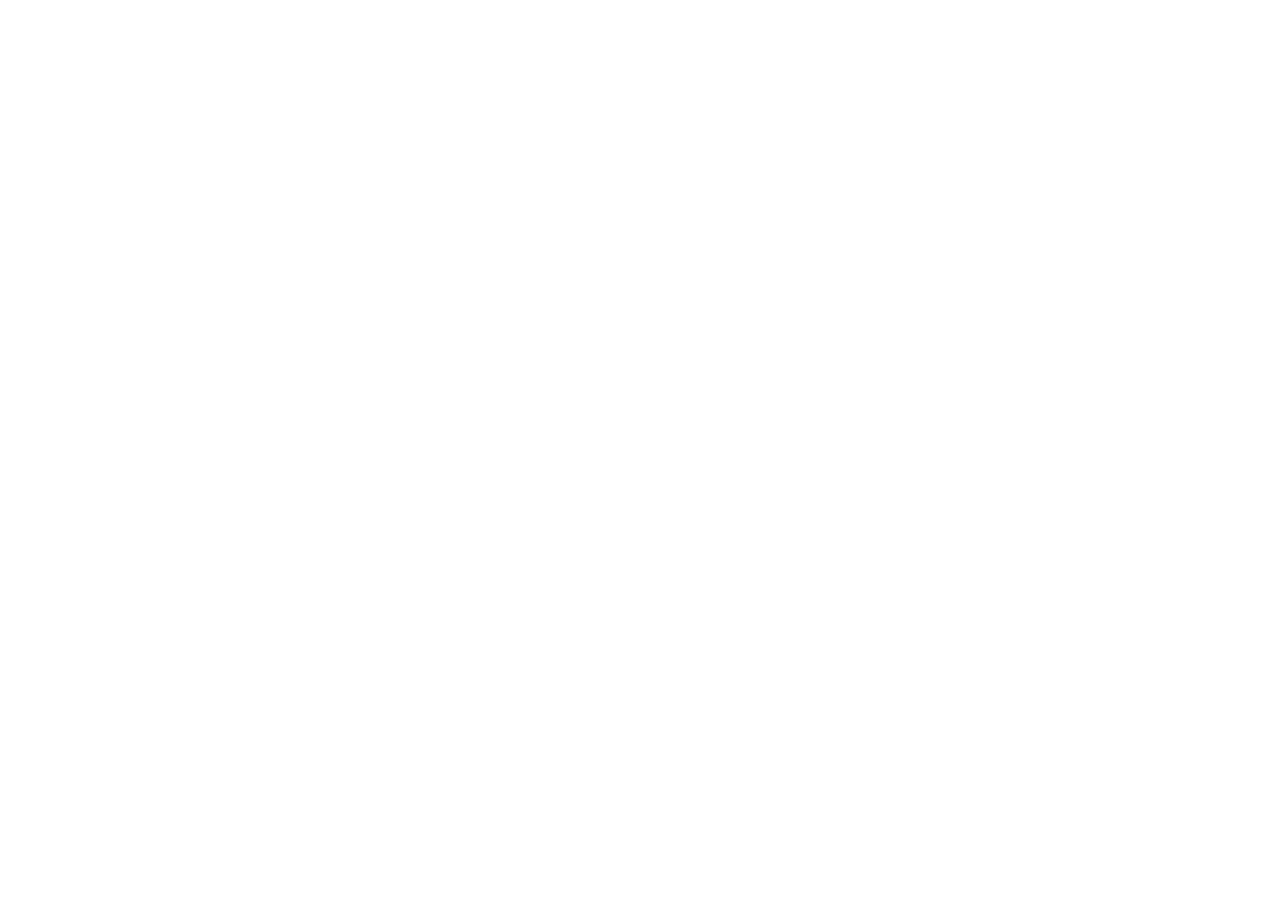
==== Index.html @ f2bfc8fa "Feat instalacion" ====
<!DOCTYPE html>
<html lang="es">
<head>
    <meta charset="UTF-8">
    <meta name="viewport" content="width=device-width, initial-scale=1.0">
    <title>Document</title>
</head>
<body>
    
</body>
</html>
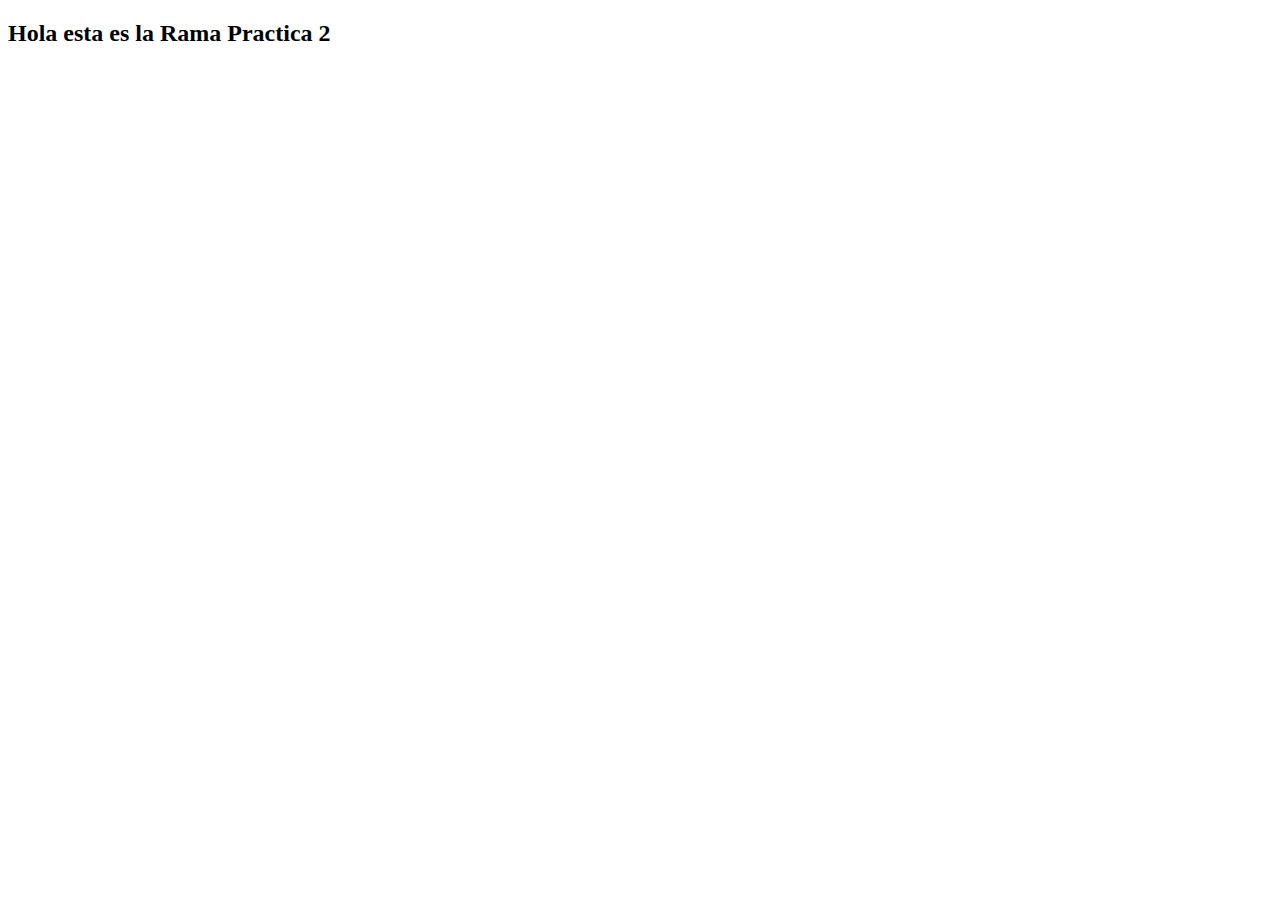
==== commit b46544be: "Commit Rama2" ====
--- a/Index.html
+++ b/Index.html
@@ -6,6 +6,6 @@
     <title>Document</title>
 </head>
 <body>
-    
+    <h2>Hola esta es la Rama Practica 2</h2>
 </body>
 </html>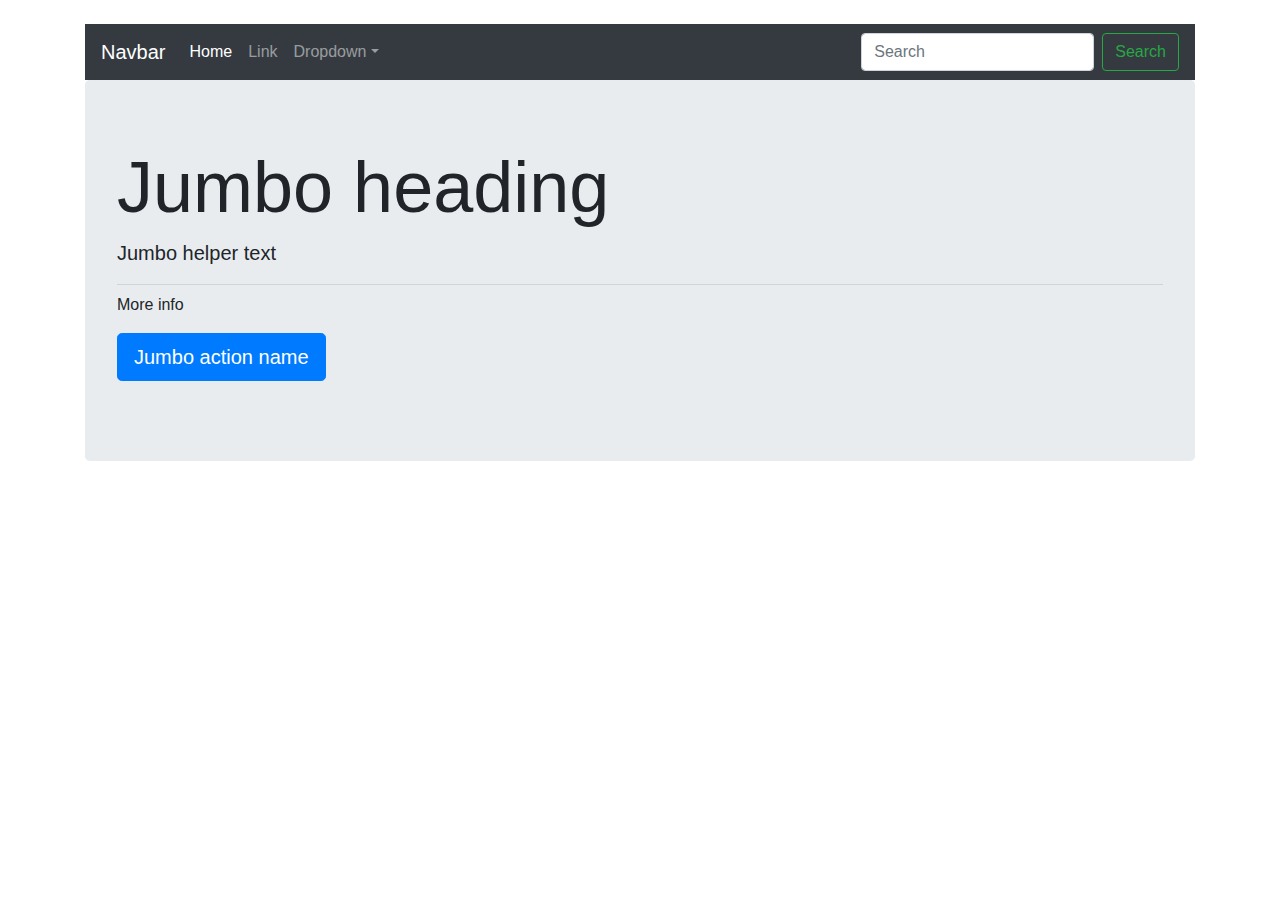
==== commit 3663dd0a: "Feat correcion" ====
--- a/Index.html
+++ b/Index.html
@@ -1,11 +1,75 @@
-<!DOCTYPE html>
-<html lang="es">
-<head>
-    <meta charset="UTF-8">
-    <meta name="viewport" content="width=device-width, initial-scale=1.0">
-    <title>Document</title>
-</head>
-<body>
-    <h2>Hola esta es la Rama Practica 2</h2>
-</body>
+<!doctype html>
+<html lang="en">
+  <head>
+    <title>Title</title>
+    <!-- Required meta tags -->
+    <meta charset="utf-8">
+    <meta name="viewport" content="width=device-width, initial-scale=1, shrink-to-fit=no">
+    <link rel="stylesheet" href="CSS/styles.css">
+    <!-- Bootstrap CSS -->
+    <link rel="stylesheet" href="https://stackpath.bootstrapcdn.com/bootstrap/4.3.1/css/bootstrap.min.css" integrity="sha384-ggOyR0iXCbMQv3Xipma34MD+dH/1fQ784/j6cY/iJTQUOhcWr7x9JvoRxT2MZw1T" crossorigin="anonymous">
+  </head>
+  <body>
+
+    <div class="container mt-4">
+
+        <nav class="navbar navbar-expand-sm navbar-dark bg-dark">
+            <a class="navbar-brand" href="#">Navbar</a>
+            <button class="navbar-toggler d-lg-none" type="button" data-toggle="collapse" data-target="#collapsibleNavId" aria-controls="collapsibleNavId"
+                aria-expanded="false" aria-label="Toggle navigation">
+                <span class="navbar-toggler-icon"></span>
+            </button>
+            <div class="collapse navbar-collapse" id="collapsibleNavId">
+                <ul class="navbar-nav mr-auto mt-2 mt-lg-0">
+                    <li class="nav-item active">
+                        <a class="nav-link" href="#">Home <span class="sr-only">(current)</span></a>
+                    </li>
+                    <li class="nav-item">
+                        <a class="nav-link" href="#">Link</a>
+                    </li>
+                    <li class="nav-item dropdown">
+                        <a class="nav-link dropdown-toggle" href="#" id="dropdownId" data-toggle="dropdown" aria-haspopup="true" aria-expanded="false">Dropdown</a>
+                        <div class="dropdown-menu" aria-labelledby="dropdownId">
+                            <a class="dropdown-item" href="#">Action 1</a>
+                            <a class="dropdown-item" href="#">Action 2</a>
+                        </div>
+                    </li>
+                </ul>
+                <form class="form-inline my-2 my-lg-0">
+                    <input class="form-control mr-sm-2" type="text" placeholder="Search">
+                    <button class="btn btn-outline-success bt__navbarcolor my-2 my-sm-0" type="submit">Search</button>
+                </form>
+            </div>
+        </nav>
+
+      
+    
+
+
+        
+           <header>
+            <div class="jumbotron">
+                <h1 class="display-3">Jumbo heading</h1>
+                <p class="lead">Jumbo helper text</p>
+                <hr class="my-2">
+                <p>More info</p>
+                <p class="lead">
+                    <a class="btn btn-primary btn-lg" href="Jumbo action link" role="button">Jumbo action name</a>
+                </p>
+            </div>
+           </header>
+
+        </div>
+
+
+
+
+
+
+    <!-- Optional JavaScript -->
+    <!-- jQuery first, then Popper.js, then Bootstrap JS -->
+    <script src="https://code.jquery.com/jquery-3.3.1.slim.min.js" integrity="sha384-q8i/X+965DzO0rT7abK41JStQIAqVgRVzpbzo5smXKp4YfRvH+8abtTE1Pi6jizo" crossorigin="anonymous"></script>
+    <script src="https://cdnjs.cloudflare.com/ajax/libs/popper.js/1.14.7/umd/popper.min.js" integrity="sha384-UO2eT0CpHqdSJQ6hJty5KVphtPhzWj9WO1clHTMGa3JDZwrnQq4sF86dIHNDz0W1" crossorigin="anonymous"></script>
+    <script src="https://stackpath.bootstrapcdn.com/bootstrap/4.3.1/js/bootstrap.min.js" integrity="sha384-JjSmVgyd0p3pXB1rRibZUAYoIIy6OrQ6VrjIEaFf/nJGzIxFDsf4x0xIM+B07jRM" crossorigin="anonymous"></script>
+  </body>
 </html>--- a/CSS/styles.css
+++ b/CSS/styles.css
@@ -0,0 +1,4 @@
+.bt__navbarcolor{
+    background-color: blueviolet;
+    color: #fff;
+}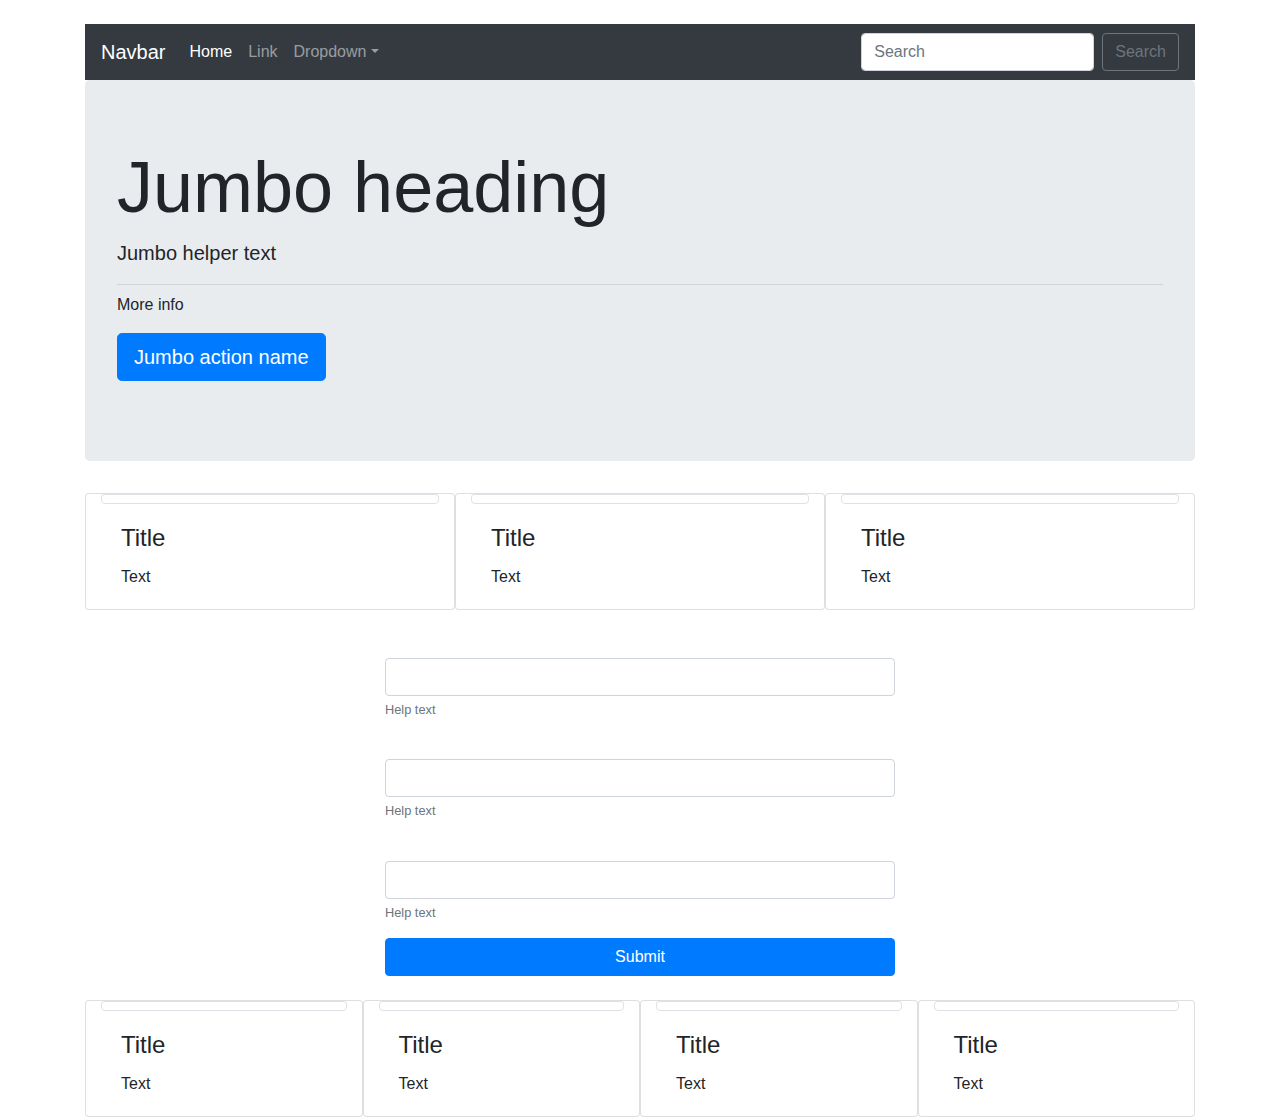
==== commit 8207a54a: "Feat CambiosPrc" ====
--- a/Index.html
+++ b/Index.html
@@ -1,22 +1,27 @@
 <!doctype html>
 <html lang="en">
-  <head>
+
+<head>
     <title>Title</title>
     <!-- Required meta tags -->
     <meta charset="utf-8">
     <meta name="viewport" content="width=device-width, initial-scale=1, shrink-to-fit=no">
-    <link rel="stylesheet" href="CSS/styles.css">
+
     <!-- Bootstrap CSS -->
-    <link rel="stylesheet" href="https://stackpath.bootstrapcdn.com/bootstrap/4.3.1/css/bootstrap.min.css" integrity="sha384-ggOyR0iXCbMQv3Xipma34MD+dH/1fQ784/j6cY/iJTQUOhcWr7x9JvoRxT2MZw1T" crossorigin="anonymous">
-  </head>
-  <body>
+    <link rel="stylesheet" href="https://stackpath.bootstrapcdn.com/bootstrap/4.3.1/css/bootstrap.min.css"
+        integrity="sha384-ggOyR0iXCbMQv3Xipma34MD+dH/1fQ784/j6cY/iJTQUOhcWr7x9JvoRxT2MZw1T" crossorigin="anonymous">
+    <link rel="stylesheet" href="styles.css">
+</head>
+
+<body>
 
     <div class="container mt-4">
 
         <nav class="navbar navbar-expand-sm navbar-dark bg-dark">
             <a class="navbar-brand" href="#">Navbar</a>
-            <button class="navbar-toggler d-lg-none" type="button" data-toggle="collapse" data-target="#collapsibleNavId" aria-controls="collapsibleNavId"
-                aria-expanded="false" aria-label="Toggle navigation">
+            <button class="navbar-toggler d-lg-none" type="button" data-toggle="collapse"
+                data-target="#collapsibleNavId" aria-controls="collapsibleNavId" aria-expanded="false"
+                aria-label="Toggle navigation">
                 <span class="navbar-toggler-icon"></span>
             </button>
             <div class="collapse navbar-collapse" id="collapsibleNavId">
@@ -28,7 +33,8 @@
                         <a class="nav-link" href="#">Link</a>
                     </li>
                     <li class="nav-item dropdown">
-                        <a class="nav-link dropdown-toggle" href="#" id="dropdownId" data-toggle="dropdown" aria-haspopup="true" aria-expanded="false">Dropdown</a>
+                        <a class="nav-link dropdown-toggle" href="#" id="dropdownId" data-toggle="dropdown"
+                            aria-haspopup="true" aria-expanded="false">Dropdown</a>
                         <div class="dropdown-menu" aria-labelledby="dropdownId">
                             <a class="dropdown-item" href="#">Action 1</a>
                             <a class="dropdown-item" href="#">Action 2</a>
@@ -37,17 +43,18 @@
                 </ul>
                 <form class="form-inline my-2 my-lg-0">
                     <input class="form-control mr-sm-2" type="text" placeholder="Search">
-                    <button class="btn btn-outline-success bt__navbarcolor my-2 my-sm-0" type="submit">Search</button>
+                    <button class="btn btn-outline-secondary  btn__navbarcolor my-2 my-sm-0"
+                        type="submit">Search</button>
                 </form>
             </div>
         </nav>
 
-      
-    
 
 
-        
-           <header>
+
+
+
+        <header>
             <div class="jumbotron">
                 <h1 class="display-3">Jumbo heading</h1>
                 <p class="lead">Jumbo helper text</p>
@@ -57,19 +64,120 @@
                     <a class="btn btn-primary btn-lg" href="Jumbo action link" role="button">Jumbo action name</a>
                 </p>
             </div>
-           </header>
-
-        </div>
+        </header>
 
 
 
 
+        <main class="container mt-4">
 
+            <section class="row ">
+                <div class="card col-lg-4">
+                    <img class="card-img-top img-thumbnail"
+                        src="https://images.unsplash.com/photo-1589312133722-eab40c686ebb?w=500&auto=format&fit=crop&q=60&ixlib=rb-4.0.3&ixid=M3wxMjA3fDB8MHx0b3BpYy1mZWVkfDJ8NnNNVmpUTFNrZVF8fGVufDB8fHx8fA%3D%3D"
+                        alt="">
+                    <div class="card-body">
+                        <h4 class="card-title">Title</h4>
+                        <p class="card-text">Text</p>
+                    </div>
+                </div>
+                <div class="card col-lg-4"">
+                        <img class=" card-img-top img-thumbnail"
+                    src="https://images.unsplash.com/photo-1589312133722-eab40c686ebb?w=500&auto=format&fit=crop&q=60&ixlib=rb-4.0.3&ixid=M3wxMjA3fDB8MHx0b3BpYy1mZWVkfDJ8NnNNVmpUTFNrZVF8fGVufDB8fHx8fA%3D%3D"
+                    alt="">
+                    <div class="card-body">
+                        <h4 class="card-title">Title</h4>
+                        <p class="card-text">Text</p>
+                    </div>
+                </div>
+                <div class="card col-lg-4"">
+                        <img class=" card-img-top img-thumbnail"
+                    src="https://images.unsplash.com/photo-1589312133722-eab40c686ebb?w=500&auto=format&fit=crop&q=60&ixlib=rb-4.0.3&ixid=M3wxMjA3fDB8MHx0b3BpYy1mZWVkfDJ8NnNNVmpUTFNrZVF8fGVufDB8fHx8fA%3D%3D"
+                    alt="">
+                    <div class="card-body">
+                        <h4 class="card-title">Title</h4>
+                        <p class="card-text">Text</p>
+                    </div>
+                </div>
+            </section>
+            <br>
+            <div class="container col-lg-6">
+                <form class="form">
+
+                    <div class="form-group">
+                        <label for=""></label>
+                        <input type="text" class="form-control" name="" id="" aria-describedby="helpId" placeholder="">
+                        <small id="helpId" class="form-text text-muted">Help text</small>
+                    </div>
+                    <div class="form-group">
+                        <label for=""></label>
+                        <input type="text" class="form-control" name="" id="" aria-describedby="helpId" placeholder="">
+                        <small id="helpId" class="form-text text-muted">Help text</small>
+                    </div>
+                    <div class="form-group">
+                        <label for=""></label>
+                        <input type="text" class="form-control" name="" id="" aria-describedby="helpId" placeholder="">
+                        <small id="helpId" class="form-text text-muted">Help text</small>
+                    </div>
+                    <button type="submit" class="btn btn-primary btn-block">Submit</button>
+                </form>
+            </div>
+
+            <br>
+
+            <section class="row">
+                <div class="card col-lg-3">
+                    <img class="card-img-top img-thumbnail"
+                        src="https://images.unsplash.com/photo-1589312133722-eab40c686ebb?w=500&auto=format&fit=crop&q=60&ixlib=rb-4.0.3&ixid=M3wxMjA3fDB8MHx0b3BpYy1mZWVkfDJ8NnNNVmpUTFNrZVF8fGVufDB8fHx8fA%3D%3D"
+                        alt="">
+                    <div class="card-body">
+                        <h4 class="card-title">Title</h4>
+                        <p class="card-text">Text</p>
+                    </div>
+                </div>
+                <div class="card col-lg-3">
+                    <img class="card-img-top img-thumbnail"
+                        src="https://images.unsplash.com/photo-1589312133722-eab40c686ebb?w=500&auto=format&fit=crop&q=60&ixlib=rb-4.0.3&ixid=M3wxMjA3fDB8MHx0b3BpYy1mZWVkfDJ8NnNNVmpUTFNrZVF8fGVufDB8fHx8fA%3D%3D"
+                        alt="">
+                    <div class="card-body">
+                        <h4 class="card-title">Title</h4>
+                        <p class="card-text">Text</p>
+                    </div>
+                </div>
+                <div class="card col-lg-3">
+                    <img class="card-img-top img-thumbnail"
+                        src="https://images.unsplash.com/photo-1589312133722-eab40c686ebb?w=500&auto=format&fit=crop&q=60&ixlib=rb-4.0.3&ixid=M3wxMjA3fDB8MHx0b3BpYy1mZWVkfDJ8NnNNVmpUTFNrZVF8fGVufDB8fHx8fA%3D%3D"
+                        alt="">
+                    <div class="card-body">
+                        <h4 class="card-title">Title</h4>
+                        <p class="card-text">Text</p>
+                    </div>
+                </div>
+                <div class="card col-lg-3">
+                    <img class="card-img-top img-thumbnail"
+                        src="https://images.unsplash.com/photo-1589312133722-eab40c686ebb?w=500&auto=format&fit=crop&q=60&ixlib=rb-4.0.3&ixid=M3wxMjA3fDB8MHx0b3BpYy1mZWVkfDJ8NnNNVmpUTFNrZVF8fGVufDB8fHx8fA%3D%3D"
+                        alt="">
+                    <div class="card-body">
+                        <h4 class="card-title">Title</h4>
+                        <p class="card-text">Text</p>
+                    </div>
+                </div>
+            </section>
+        </main>
+
+    </div>
 
     <!-- Optional JavaScript -->
     <!-- jQuery first, then Popper.js, then Bootstrap JS -->
-    <script src="https://code.jquery.com/jquery-3.3.1.slim.min.js" integrity="sha384-q8i/X+965DzO0rT7abK41JStQIAqVgRVzpbzo5smXKp4YfRvH+8abtTE1Pi6jizo" crossorigin="anonymous"></script>
-    <script src="https://cdnjs.cloudflare.com/ajax/libs/popper.js/1.14.7/umd/popper.min.js" integrity="sha384-UO2eT0CpHqdSJQ6hJty5KVphtPhzWj9WO1clHTMGa3JDZwrnQq4sF86dIHNDz0W1" crossorigin="anonymous"></script>
-    <script src="https://stackpath.bootstrapcdn.com/bootstrap/4.3.1/js/bootstrap.min.js" integrity="sha384-JjSmVgyd0p3pXB1rRibZUAYoIIy6OrQ6VrjIEaFf/nJGzIxFDsf4x0xIM+B07jRM" crossorigin="anonymous"></script>
-  </body>
+    <script src="https://code.jquery.com/jquery-3.3.1.slim.min.js"
+        integrity="sha384-q8i/X+965DzO0rT7abK41JStQIAqVgRVzpbzo5smXKp4YfRvH+8abtTE1Pi6jizo"
+        crossorigin="anonymous"></script>
+    <script src="https://cdnjs.cloudflare.com/ajax/libs/popper.js/1.14.7/umd/popper.min.js"
+        integrity="sha384-UO2eT0CpHqdSJQ6hJty5KVphtPhzWj9WO1clHTMGa3JDZwrnQq4sF86dIHNDz0W1"
+        crossorigin="anonymous"></script>
+    <script src="https://stackpath.bootstrapcdn.com/bootstrap/4.3.1/js/bootstrap.min.js"
+        integrity="sha384-JjSmVgyd0p3pXB1rRibZUAYoIIy6OrQ6VrjIEaFf/nJGzIxFDsf4x0xIM+B07jRM"
+        crossorigin="anonymous"></script>
+</body>
+
 </html>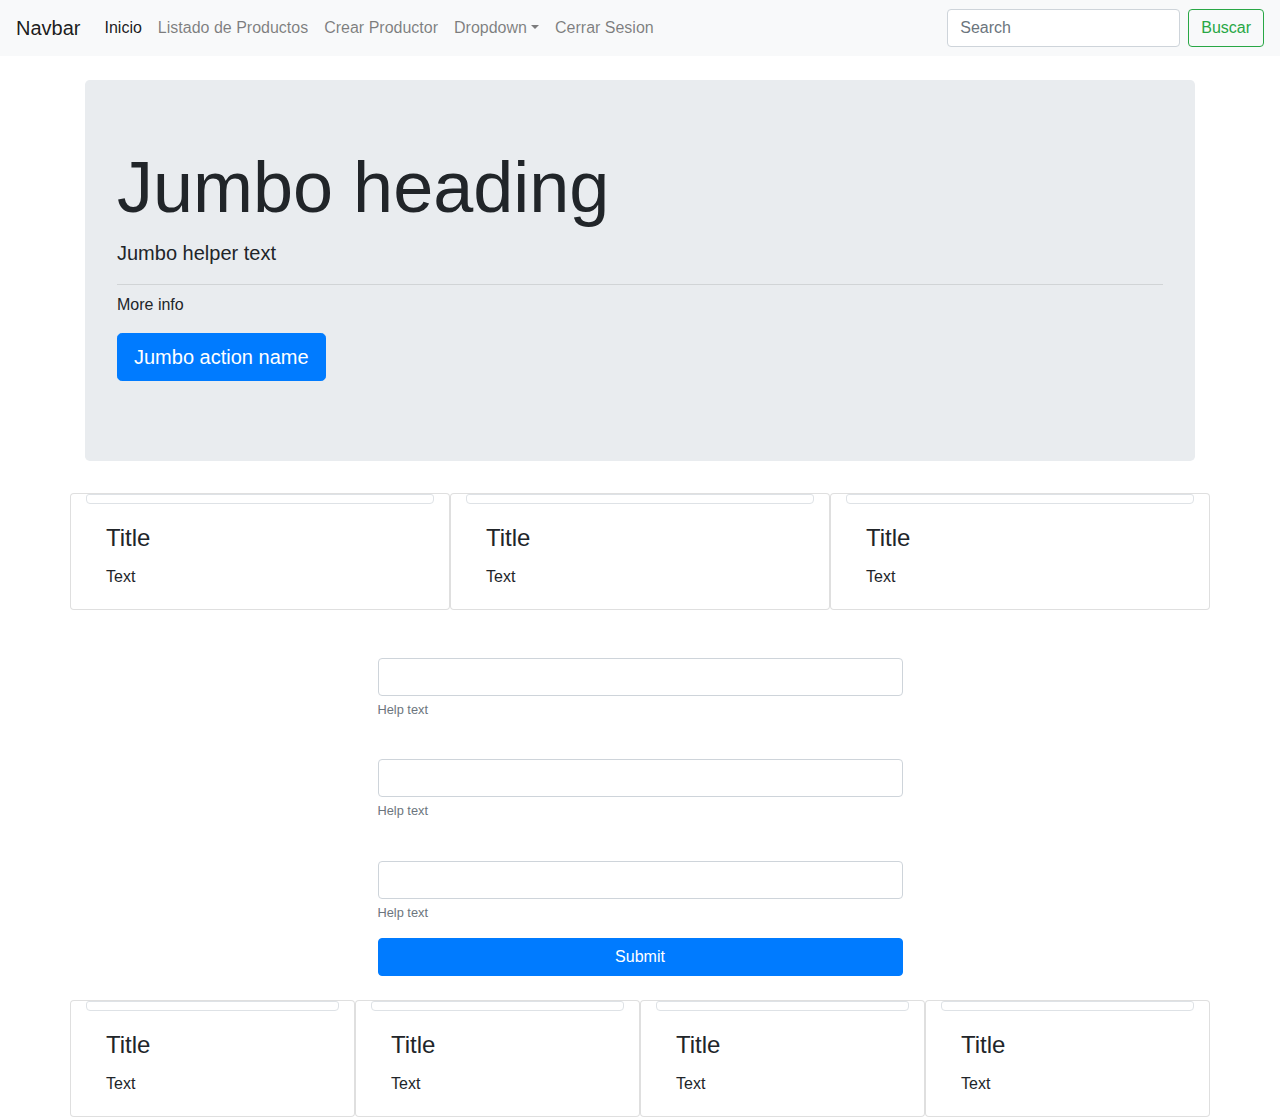
==== commit a89c9754: "Feat creacion de paginas" ====
--- a/Index.html
+++ b/Index.html
@@ -15,36 +15,39 @@
 
 <body>
 
-    <div class="container mt-4">
+    <div class="">
 
-        <nav class="navbar navbar-expand-sm navbar-dark bg-dark">
+        <nav class="navbar navbar-expand-sm navbar-light bg-light">
             <a class="navbar-brand" href="#">Navbar</a>
-            <button class="navbar-toggler d-lg-none" type="button" data-toggle="collapse"
-                data-target="#collapsibleNavId" aria-controls="collapsibleNavId" aria-expanded="false"
-                aria-label="Toggle navigation">
+            <button class="navbar-toggler d-lg-none" type="button" data-toggle="collapse" data-target="#collapsibleNavId" aria-controls="collapsibleNavId"
+                aria-expanded="false" aria-label="Toggle navigation">
                 <span class="navbar-toggler-icon"></span>
             </button>
             <div class="collapse navbar-collapse" id="collapsibleNavId">
                 <ul class="navbar-nav mr-auto mt-2 mt-lg-0">
                     <li class="nav-item active">
-                        <a class="nav-link" href="#">Home <span class="sr-only">(current)</span></a>
+                        <a class="nav-link" href="Index.html">Inicio <span class="sr-only">(current)</span></a>
                     </li>
                     <li class="nav-item">
-                        <a class="nav-link" href="#">Link</a>
+                        <a class="nav-link" href="List-products.html">Listado de Productos</a>
+                    </li>
+                    <li class="nav-item">
+                        <a class="nav-link" href="New-product.html">Crear Productor</a>
                     </li>
                     <li class="nav-item dropdown">
-                        <a class="nav-link dropdown-toggle" href="#" id="dropdownId" data-toggle="dropdown"
-                            aria-haspopup="true" aria-expanded="false">Dropdown</a>
+                        <a class="nav-link dropdown-toggle" href="#" id="dropdownId" data-toggle="dropdown" aria-haspopup="true" aria-expanded="false">Dropdown</a>
                         <div class="dropdown-menu" aria-labelledby="dropdownId">
                             <a class="dropdown-item" href="#">Action 1</a>
                             <a class="dropdown-item" href="#">Action 2</a>
                         </div>
                     </li>
+                    <li class="nav-item">
+                        <a class="nav-link" href="#" onclick="CerrarSesion()">Cerrar Sesion</a>
+                    </li>
                 </ul>
                 <form class="form-inline my-2 my-lg-0">
                     <input class="form-control mr-sm-2" type="text" placeholder="Search">
-                    <button class="btn btn-outline-secondary  btn__navbarcolor my-2 my-sm-0"
-                        type="submit">Search</button>
+                    <button class="btn btn-outline-success my-2 my-sm-0" type="submit">Buscar</button>
                 </form>
             </div>
         </nav>
@@ -52,9 +55,7 @@
 
 
 
-
-
-        <header>
+        <header class="container mt-4" >
             <div class="jumbotron">
                 <h1 class="display-3">Jumbo heading</h1>
                 <p class="lead">Jumbo helper text</p>
